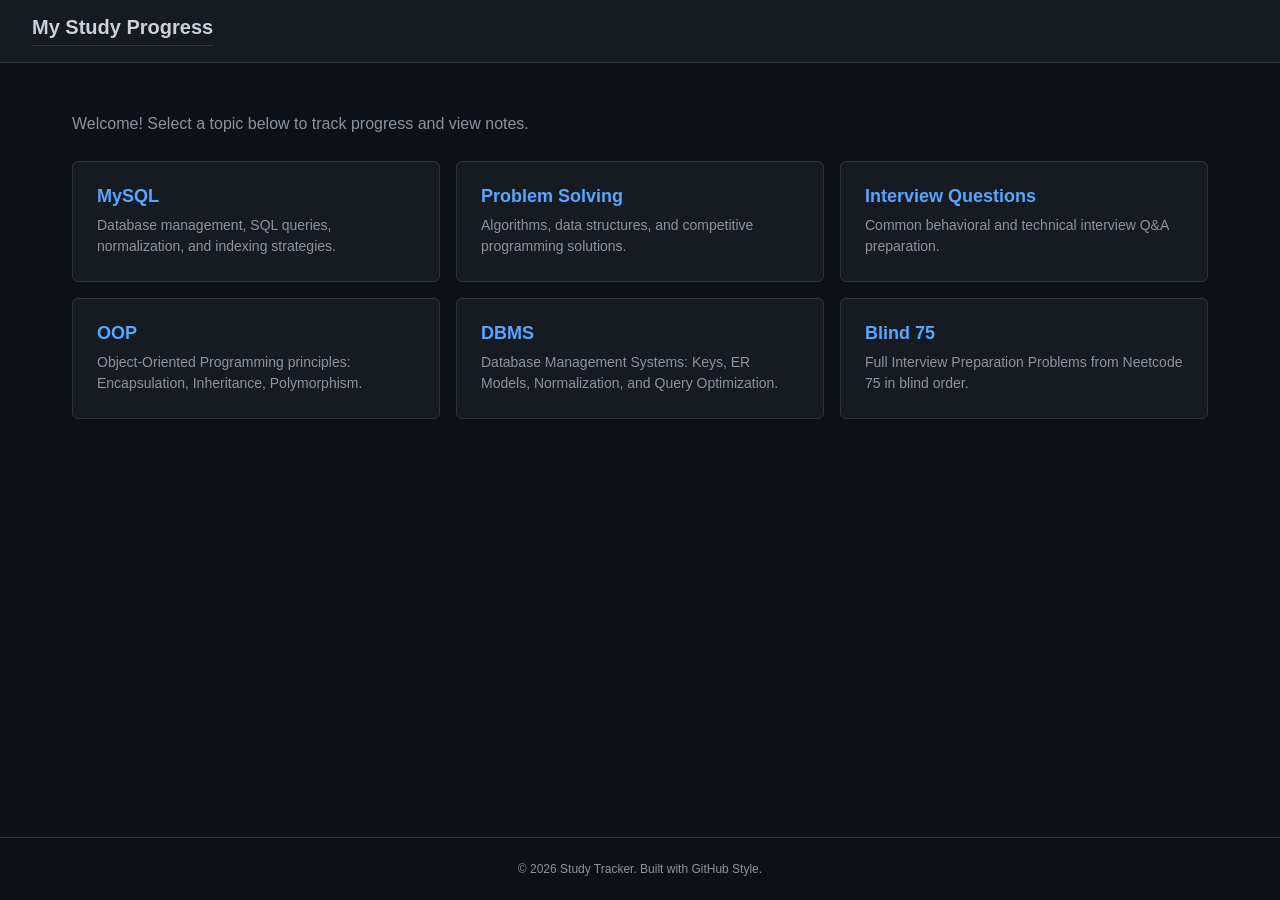
==== index.html @ 6b848a2d "first commit" ====
<!DOCTYPE html>
<html lang="en">
  <head>
    <meta charset="UTF-8" />
    <meta name="viewport" content="width=device-width, initial-scale=1.0" />
    <title>Study Tracker</title>
    <link rel="stylesheet" href="style.css" />
  </head>
  <body>
    <header>
      <h1>My Study Progress</h1>
    </header>
    <div class="container">
      <div style="margin-bottom: 24px">
        <p style="color: var(--color-text-secondary); font-size: 16px">
          Welcome! Select a topic below to track progress and view notes.
        </p>
      </div>
      <div class="grid">
        <a href="mysql.html" class="card">
          <h2>MySQL</h2>
          <p>
            Database management, SQL queries, normalization, and indexing
            strategies.
          </p>
        </a>
        <a href="problem_solving.html" class="card">
          <h2>Problem Solving</h2>
          <p>
            Algorithms, data structures, and competitive programming solutions.
          </p>
        </a>
        <a href="interview.html" class="card">
          <h2>Interview Questions</h2>
          <p>Common behavioral and technical interview Q&A preparation.</p>
        </a>
        <a href="oop.html" class="card">
          <h2>OOP</h2>
          <p>
            Object-Oriented Programming principles: Encapsulation, Inheritance,
            Polymorphism.
          </p>
        </a>
        <a href="dbms.html" class="card">
          <h2>DBMS</h2>
          <p>
            Database Management Systems: Keys, ER Models, Normalization, and
            Query Optimization.
          </p>
        </a>
        <a href="neetcode.html" class="card">
          <h2>Blind 75 </h2>
          <p>Full Interview Preparation Problems from Neetcode 75 in blind order.</p>
        </a>
      </div>
    </div>
    <footer>&copy; 2026 Study Tracker. Built with GitHub Style.</footer>
  </body>
</html>
---- style.css ----
:root {
  --color-bg: #0d1117;
  --color-card-bg: #161b22;
  --color-border: #30363d;
  --color-text: #c9d1d9;
  --color-text-secondary: #8b949e;
  --color-accent: #58a6ff;
  --color-hover: #1f2428;
}

body {
  background-color: var(--color-bg);
  color: var(--color-text);
  font-family: -apple-system, BlinkMacSystemFont, "Segoe UI", Helvetica, Arial,
    sans-serif, "Apple Color Emoji", "Segoe UI Emoji";
  margin: 0;
  display: flex;
  flex-direction: column;
  min-height: 100vh;
}

a {
  text-decoration: none;
  color: inherit;
}

header {
  padding: 16px 32px;
  background-color: #161b22;
  border-bottom: 1px solid var(--color-border);
  display: flex;
  align-items: center;
  gap: 16px;
}

header h1 {
  font-size: 20px;
  font-weight: 600;
  margin: 0;
}

.container {
  max-width: 1200px; /* Increased for split layout */
  margin: 0 auto;
  padding: 32px;
  flex: 1;
  width: 100%;
  box-sizing: border-box;
}

.grid {
  display: grid;
  grid-template-columns: repeat(auto-fit, minmax(280px, 1fr));
  gap: 16px;
}

.card {
  background-color: var(--color-card-bg);
  border: 1px solid var(--color-border);
  border-radius: 6px;
  padding: 24px;
  transition: box-shadow 0.2s, border-color 0.2s;
  cursor: pointer;
  display: flex;
  flex-direction: column;
}

.card:hover {
  border-color: #8b949e;
  box-shadow: 0 0 0 1px #8b949e;
}

.card h2 {
  font-size: 18px;
  font-weight: 600;
  color: var(--color-accent);
  margin-top: 0;
  margin-bottom: 8px;
}

.card p {
  font-size: 14px;
  color: var(--color-text-secondary);
  line-height: 1.5;
  margin: 0;
}

footer {
  text-align: center;
  padding: 24px;
  font-size: 12px;
  color: var(--color-text-secondary);
  border-top: 1px solid var(--color-border);
  margin-top: auto;
}

/* Page specific styling */
.page-header {
  margin-bottom: 24px;
  border-bottom: 1px solid var(--color-border);
  padding-bottom: 16px;
}

.back-link {
  color: var(--color-accent);
  font-size: 14px;
  display: inline-block;
  margin-bottom: 16px;
}

.back-link:hover {
  text-decoration: underline;
}

.content-area {
  background-color: var(--color-card-bg);
  border: 1px solid var(--color-border);
  border-radius: 6px;
  padding: 32px;
  min-height: 200px;
}

ul {
  padding-left: 20px;
}
li {
  margin-bottom: 8px;
}

/* Split Layout & Tabs */
.split-layout {
    display: flex;
    gap: 32px;
    align-items: flex-start;
}

.sidebar {
    width: 280px;
    flex-shrink: 0;
    display: flex;
    flex-direction: column;
    gap: 4px;
    position: sticky;
    top: 20px;
}

.tab-btn {
    text-align: left;
    background: transparent;
    border: 1px solid transparent;
    color: var(--color-text-secondary);
    padding: 12px 16px;
    border-radius: 6px;
    cursor: pointer;
    font-size: 14px;
    transition: all 0.2s;
}

.tab-btn:hover {
    background-color: var(--color-hover);
    color: var(--color-text);
}

.tab-btn.active {
    background-color: rgba(88, 166, 255, 0.1);
    color: var(--color-accent);
    border-left: 3px solid var(--color-accent);
    border-radius: 0 6px 6px 0; /* Boxy left side */
}

.tab-content-container {
    flex: 1;
    min-width: 0;
}

.tab-content {
    display: none;
    animation: fadeIn 0.3s ease;
}

.tab-content.active {
    display: block;
}

@keyframes fadeIn {
    from { opacity: 0; transform: translateY(5px); }
    to { opacity: 1; transform: translateY(0); }
}

/* Typography for Notes */
h1 { font-size: 2em; margin-bottom: 0.5em; border-bottom: 1px solid var(--color-border); padding-bottom: 0.3em; }
h2 { font-size: 1.5em; margin-top: 1.5em; margin-bottom: 0.5em; color: var(--color-text); }
h3 { font-size: 1.25em; margin-top: 1.2em; margin-bottom: 0.5em; color: var(--color-text); }
h4 { font-size: 1em; font-weight: bold; margin-top: 1em; }
p { margin-bottom: 1em; line-height: 1.6; }
strong { color: var(--color-text); }

code {
    background-color: rgba(110, 118, 129, 0.4);
    padding: 0.2em 0.4em;
    border-radius: 6px;
    font-size: 85%;
    font-family: ui-monospace, SFMono-Regular, SF Mono, Menlo, Consolas, Liberation Mono, monospace;
}

pre {
    background-color: #0d1117;
    padding: 16px;
    border-radius: 6px;
    overflow-x: auto;
    border: 1px solid var(--color-border);
    margin-bottom: 16px;
}
pre code {
    background-color: transparent;
    padding: 0;
    font-size: 100%;
}

.note-block {
    border-left: 4px solid var(--color-accent);
    padding-left: 16px;
    color: var(--color-text-secondary);
    margin: 16px 0;
    background: rgba(88, 166, 255, 0.05);
    padding: 16px;
    border-radius: 0 6px 6px 0;
}

.comment {
    color: #7ee787; /* Github green for dark mode, or standard green */
    font-style: italic;
}
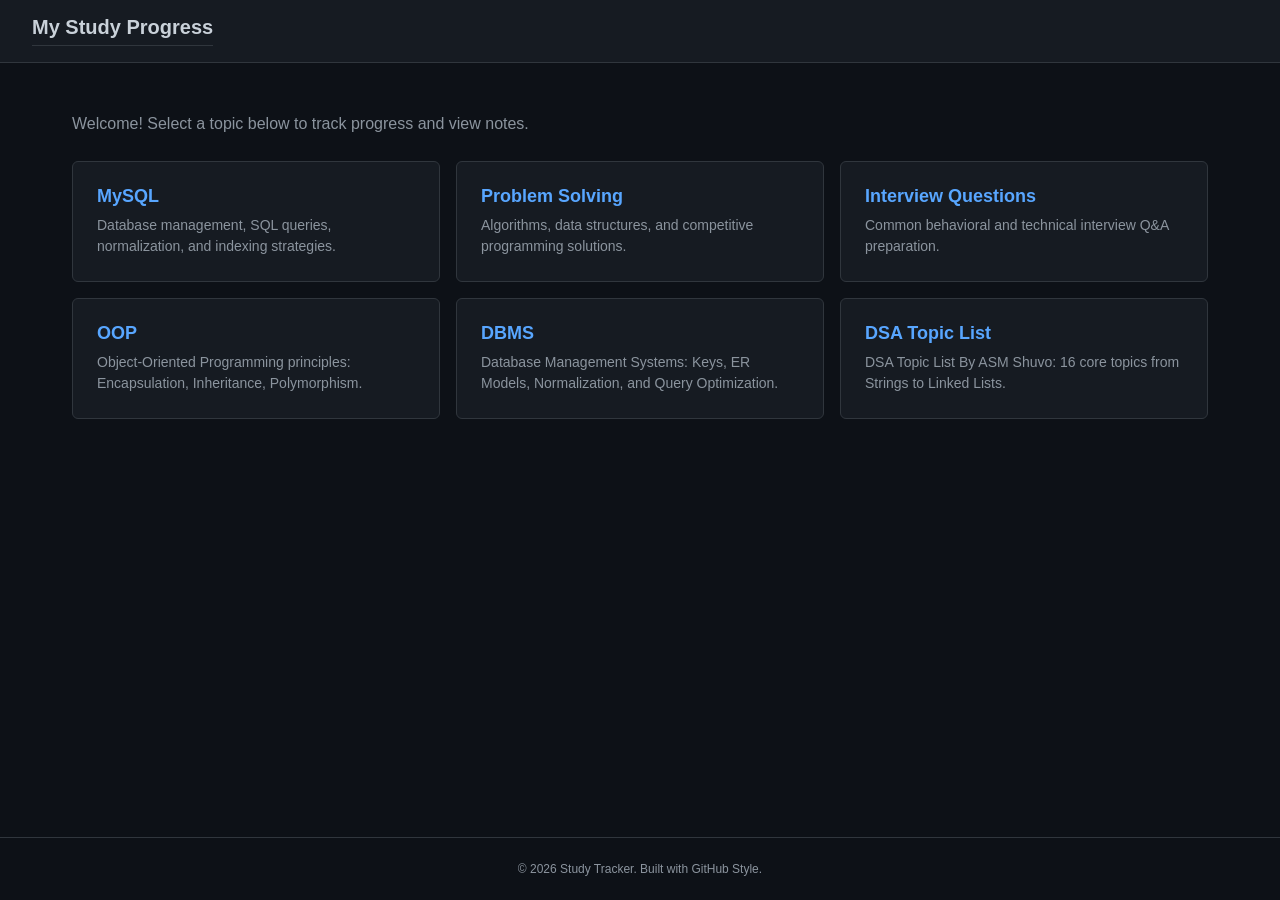
==== commit e7daf47a: "dsa topic" ====
--- a/index.html
+++ b/index.html
@@ -1,4 +1,4 @@
-<!DOCTYPE html>
+<!doctype html>
 <html lang="en">
   <head>
     <meta charset="UTF-8" />
@@ -48,9 +48,12 @@
             Query Optimization.
           </p>
         </a>
-        <a href="neetcode.html" class="card">
-          <h2>Blind 75 </h2>
-          <p>Full Interview Preparation Problems from Neetcode 75 in blind order.</p>
+        <a href="dsa_topics.html" class="card">
+          <h2>DSA Topic List</h2>
+          <p>
+            DSA Topic List By ASM Shuvo: 16 core topics from Strings to Linked
+            Lists.
+          </p>
         </a>
       </div>
     </div>
